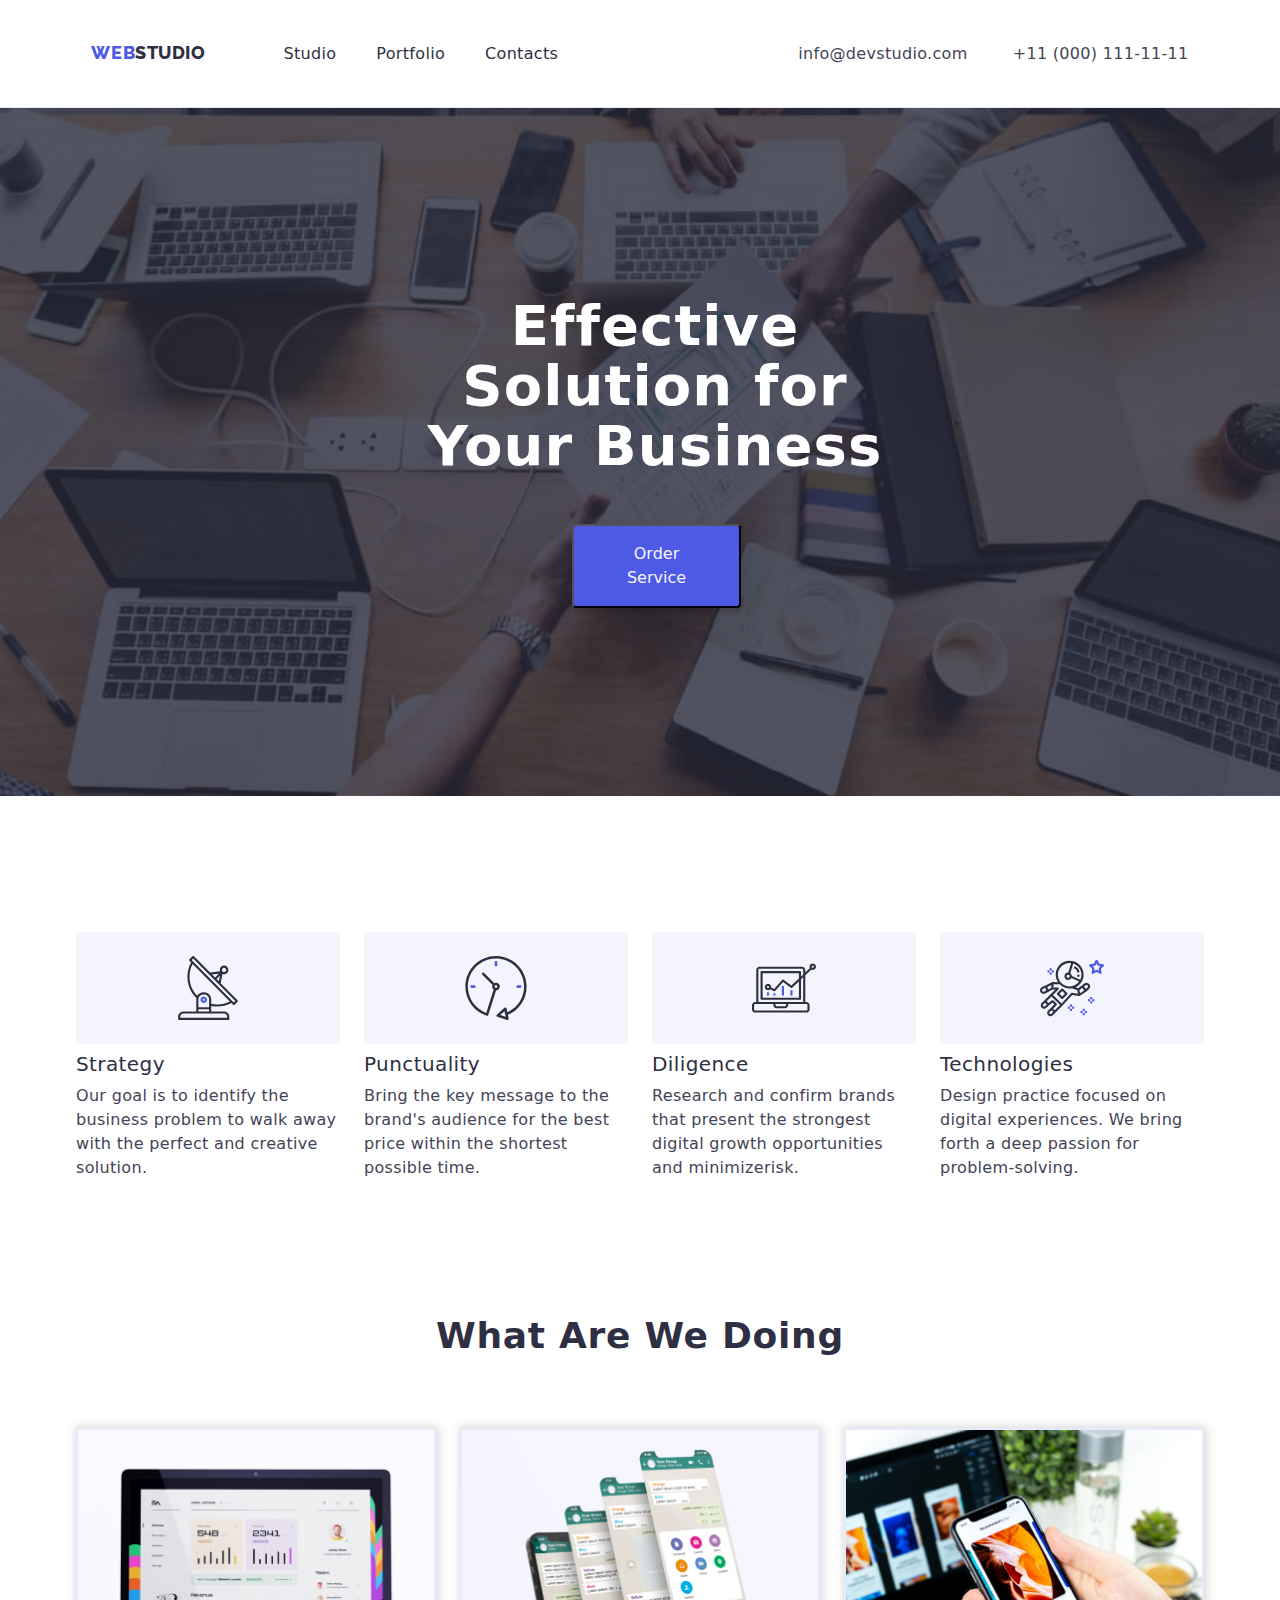
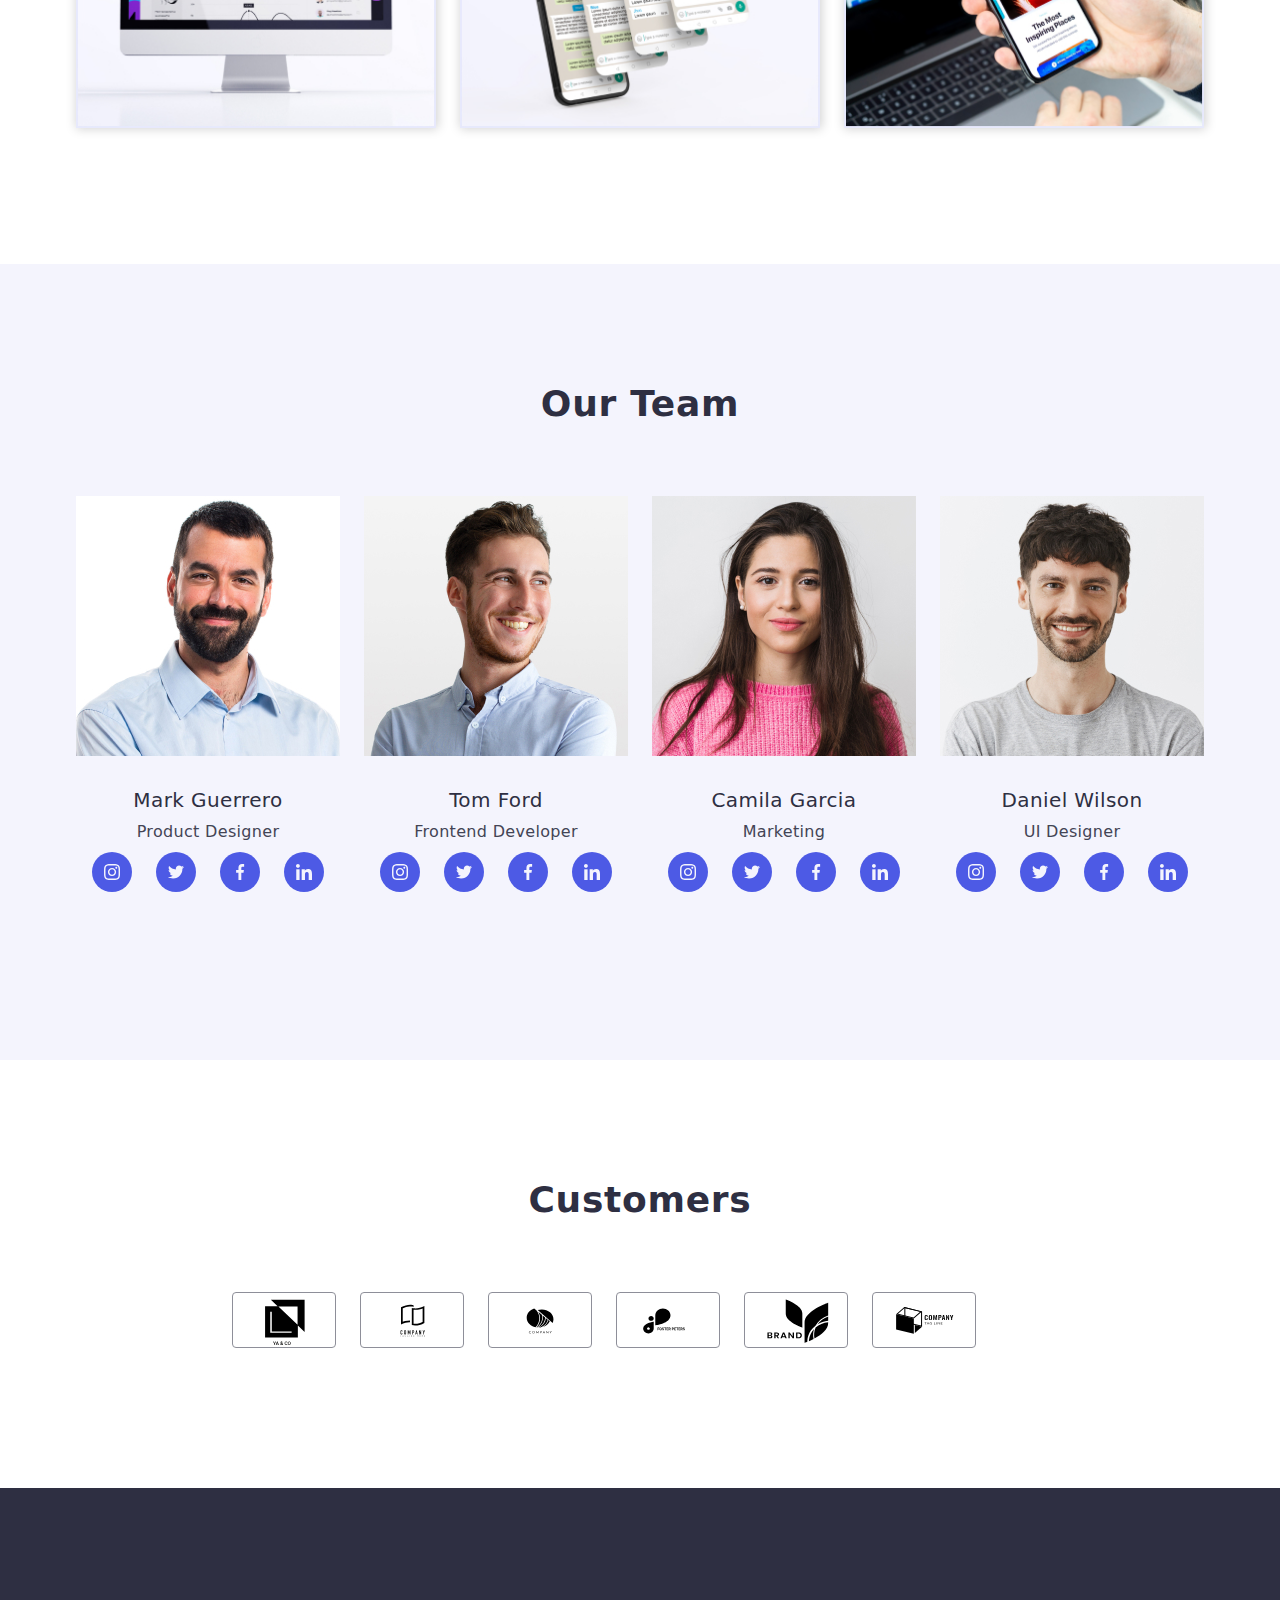
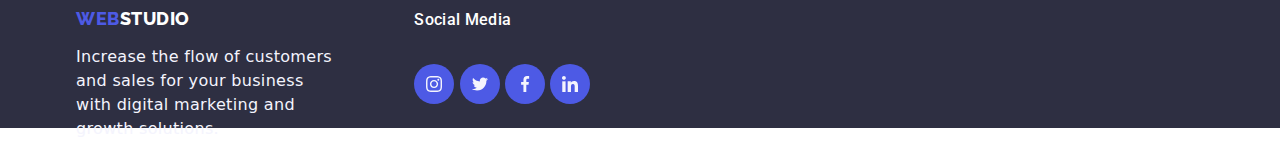
==== index.html @ 9f5e8527 "Initial commit" ====
<!DOCTYPE html>
<html lang="en">

<head>
    <meta charset="UTF-8">
    <meta name="viewport" content="width=device-width, initial-scale=1.0">
    <title>Web Studio</title>
    <link rel="stylesheet" href="./css/styles.css">
    <link rel="preconnect" href="https://fonts.googleapis.com">
    <link rel="preconnect" href="https://fonts.gstatic.com" crossorigin>
    <link
        href="https://fonts.googleapis.com/css2?family=Raleway:wght@800&family=Roboto:wght@400;500;700;900&display=swap"
        rel="stylesheet">
    <link href="https://cdnjs.cloudflare.com/ajax/libs/modern-normalize/1.0.0/modern-normalize.min.css"
        rel="stylesheet">

</head>

<body>
    <header class="studioheader">
        <div class="section-container">
            <nav class="navheader">
                <a href="index.html" class="navstudio"><span class="web">WEB</span>STUDIO</a>
                <ul class="navul">
                    <li class="list"><a href="index.html" class="aheader">Studio</a></li>
                    <li class="list"><a href="portfolio.html" class="aheader">Portfolio</a></li>
                    <li class="list"><a href="Contacts" class="aheader">Contacts</a></li>
                </ul>
                <address class="headeradd">
                    <a href="mailto:info@devstudio.com" class="addheader">info@devstudio.com</a>
                    <a href="tel:+110001111111" class="addheader">+11 (000) 111-11-11</a>
                </address>
            </nav>
        </div>
    </header>

    <main class="studiomain">
        <!-- 1st Section -->
        <section class="studiohero">
            <div class="section-container">
                <h1>Effective Solution for Your Business</h1>
                <button class="herobutton" type="button">Order Service</button>
            </div>
        </section>
        <!-- 2nd Section -->
        <section class="section">
            <div class="section-container">
                <!-- <h2>Feature</h2> -->
                <ul class="studiofeature-ul">
                    <li class="list">
                        <img src="images/icons/antenna 1.svg" alt="antenna" width="64" height="64">
                        <h3>Strategy</h3>
                        <p>Our goal is to identify the business problem to walk away with the perfect and creative
                            solution.</p>
                    </li>
                    <li class="list">
                        <img src="images/icons/clock 1.svg" alt="antenna" width="64" height="64">
                        <h3>Punctuality</h3>
                        <p>Bring the key message to the brand's audience for the best price within the shortest possible
                            time.</p>
                    </li>
                    <li class="list">
                        <img src="images/icons/diagram 1.svg" alt="antenna" width="64" height="64">
                        <h3>Diligence</h3>
                        <p>Research and confirm brands that present the strongest digital growth opportunities and
                            minimizerisk.</p>
                    </li>
                    <li class="list">
                        <img src="images/icons/astronaut 1.svg" alt="antenna" width="64" height="64">
                        <h3>Technologies</h3>
                        <p>Design practice focused on digital experiences. We bring forth a deep passion for
                            problem-solving.
                        </p>
                    </li>
                </ul>
            </div>
        </section>
        <!-- 3rd Section -->
        <div class="sectionstudio">
            <section class="section">
                <div class="section-container">
                    <h2>What are we Doing</h2>
                    <ul class="studioimage-ul">
                        <li class="list">
                            <img src="./images/Rectangle.jpg" alt="computer monitor" width="360" height="300">
                        </li>
                        <li class="list">
                            <img src="./images/Rectangle2.jpg" alt="cellphone image" width="360" height="300">
                        </li>
                        <li class="list">
                            <img src="./images/Rectangle3.jpg" alt="hand holding a cellphone" width="360" height="300">
                        </li>
                    </ul>
                </div>
            </section>
        </div>
        <!--4rth Section-->
        <div class="studioteam">
            <section class="section">
                <div class="section-container">
                    <h2>Our Team</h2>
                    <ul class="studioteam-ul">
                        <li class="list">
                            <img src="./images/img.jpg" alt="profile picture" width="264" height="260">
                            <div class="teamcontent">
                                <h3>Mark Guerrero</h3>
                                <p>Product Designer</p>
                                <ul class="teamlink">
                                    <li class="list-team"><a href="#" class="teamlinks"><img
                                                src="images/icons/instagram 2.svg" alt="instagram"></a></li>
                                    <li class="list-team"><a href="#" class="teamlinks"><img src="images/icons/twitter 1.svg"
                                                alt="twitter"></a></li>
                                    <li class="list-team"><a href="#" class="teamlinks"><img
                                                src="images/icons/facebook 1.svg" alt="facebook"></a></li>
                                    <li class="list-team"><a href="#" class="teamlinks"><img
                                                src="images/icons/linkedin 1.svg" alt="linkedin"></a></li>
                                </ul>
                            </div>
                        </li>
                        <li class="list">
                            <img src="./images/img2.jpg" alt="profile picture" width="264" height="260">
                            <div class="teamcontent">
                                <h3>Tom Ford</h3>
                                <p>Frontend Developer</p>
                                <ul class="teamlink">
                                    <li class="list-team"><a href="#" class="teamlinks"><img
                                                src="images/icons/instagram 2.svg" alt="instagram"></a></li>
                                    <li class="list-team"><a href="#" class="teamlinks"><img src="images/icons/twitter 1.svg"
                                                alt="twitter"></a></li>
                                    <li class="list-team"><a href="#" class="teamlinks"><img
                                                src="images/icons/facebook 1.svg" alt="facebook"></a></li>
                                    <li class="list-team"><a href="#" class="teamlinks"><img
                                                src="images/icons/linkedin 1.svg" alt="linkedin"></a></li>
                                </ul>
                            </div>
                        </li>
                        <li class="list">
                            <img src="./images/img3.jpg" alt="profile picture" width="264" height="260">
                            <div class="teamcontent">
                                <h3>Camila Garcia</h3>
                                <p>Marketing</p>
                                <ul class="teamlink">
                                    <li class="list-team"><a href="#" class="teamlinks"><img
                                                src="images/icons/instagram 2.svg" alt="instagram"></a></li>
                                    <li class="list-team"><a href="#" class="teamlinks"><img src="images/icons/twitter 1.svg"
                                                alt="twitter"></a></li>
                                    <li class="list-team"><a href="#" class="teamlinks"><img
                                                src="images/icons/facebook 1.svg" alt="facebook"></a></li>
                                    <li class="list-team"><a href="#" class="teamlinks"><img
                                                src="images/icons/linkedin 1.svg" alt="linkedin"></a></li>
                                </ul>
                            </div>
                        </li>
                        <li class="list">
                            <img src="./images/img4.jpg" alt="profile picture" width="264" height="260">
                            <div class="teamcontent">
                                <h3>Daniel Wilson</h3>
                                <p>UI Designer</p>
                                <ul class="teamlink">
                                    <li class="list-team"><a href="#" class="teamlinks"><img
                                                src="images/icons/instagram 2.svg" alt="instagram"></a></li>
                                    <li class="list-team"><a href="#" class="teamlinks"><img src="images/icons/twitter 1.svg"
                                                alt="twitter"></a></li>
                                    <li class="list-team"><a href="#" class="teamlinks"><img
                                                src="images/icons/facebook 1.svg" alt="facebook"></a></li>
                                    <li class="list-team"><a href="#" class="teamlinks"><img
                                                src="images/icons/linkedin 1.svg" alt="linkedin"></a></li>
                                </ul>
                            </div>
                        </li>
                    </ul>
                </div>
            </section>
        </div>
        <div class="clientsection">
            <section class="section">
                <div class="section-container">
                    <h2>Customers</h2>
                    <ul class="clientsection-ul">
                        <li class="list">
                    <svg>
                        <use class="clientlinks" href="images/icons/symbol-defs.svg#icon-yacomplogo"></use>
                    </svg>
                    </li>
                    <li class="list">
                        <svg>
                            <use class="clientlinks" href="images/icons/symbol-defs.svg#icon-taglinelogo"></use>
                        </svg>
                        </li>
                        <li class="list">
                            <svg>
                                <use class="clientlinks" href="images/icons/symbol-defs.svg#icon-camplogo"></use>
                            </svg>
                        </li>
                        <li class="list">
                            <svg>
                                <use class="clientlinks" href="images/icons/symbol-defs.svg#icon-foster"></use>
                            </svg>
                        </li>
                        <li class="list">
                        <svg>
                            <use class="clientlinks" href="images/icons/symbol-defs.svg#icon-brandcamplogo"></use>
                        </svg>
                        </li>
                        <li class="list">
                            <svg>
                                <use class="clientlinks" href="images/icons/symbol-defs.svg#icon-tagcompany"></use>
                            </svg>
                        </li>
                    </ul>
                </div>
            </section>
        </div>
    </main>
    <footer class="mainfoot">
        <div class="section-container">
            <div class="footer">
            <a href="index.html" class="footstudio"><span class="web">WEB</span>STUDIO</a>
            <p>Increase the flow of customers and sales for your business with digital marketing and growth solutions.</p>
            </div>
            <div class="footlink">
                <h3>Social Media</h3>
            <ul class="sociallink">
                <li class="list"><a href="#" class="teamlinks"><img src="images/icons/instagram 2.svg"
                            alt="instagram"></a></li>
                <li class="list"><a href="#" class="teamlinks"><img src="images/icons/twitter 1.svg" alt="twitter"></a>
                </li>
                <li class="list"><a href="#" class="teamlinks"><img src="images/icons/facebook 1.svg"
                            alt="facebook"></a></li>
                <li class="list"><a href="#" class="teamlinks"><img src="images/icons/linkedin 1.svg"
                            alt="linkedin"></a></li>
            </ul>
        </div>
        </div>
    </footer>


</body>

</html>
---- css/styles.css ----
:root{
    --cornflower: #E7E9FC;
    --slate: #434455;
    --cloud: #F4f4fd;
    --iris: #4D5AE5;
    --bgnavyblue: #2e2f42;
    --colorwhite: #fff;
    --lightslate: #8E8F99;
    --ocean: #404BBF;
    --green: #31D0AA;
}
/* styles for resetting the top padding of elements */
h1,
h2,
h3,
h4,
h5,
h6,
p {
    margin: 0px;
}

.list {
    list-style: none;
    padding-left: 0;
    margin: 0;
}

.navstudio,
.web,
.aheader,
.addheader,
.footstudio {
    text-decoration: none;
}

img {
    display: block;
    max-width: 100%;
    height: auto;
}

address {
    font-style: inherit;
}


body { 
    font-family: 'Roboto', sans-serif;
    font-size: 16px;
    font-weight: 400;
    background-color: var(--primarybg,#FFF);
    color:var(--maincolor, #2e2f42);
}
h3{
    color: var(--maincolor);
    font-size: 20px;
    font-weight: 500;
    line-height: 1.2em;
    letter-spacing: 0.4px;
}
p{
    color: var(--slate);
    font-size: inherit;
    font-weight: inherit;
    line-height: 1.5em;
    letter-spacing: 0.32px;
}

.navstudio{
    color: var(--maincolor);
    width: 44px;
    font-family: 'Raleway';
    font-size: 18px;
    font-weight: 800;
    line-height: 1.16em;
    letter-spacing: 0.54px;
    text-transform: uppercase;
    padding-right: 76px;
    
   
}
.navheader .web {
    color: var(--iris);
   
}

.navheader .aheader {
    color: var(--maincolor);
    font-size: inherit;
    line-height: 1.5em;
    letter-spacing: 0.32px;
    font-weight: 500;
    font-weight: 500;
}


.addheader{
    color: var(--slate);
    font-size: inherit;
    line-height: 1.5em;
    letter-spacing: 0.32px;
    font-weight: 500;
    margin-left: 40px;
}

.studioheader {
    border-bottom: 1px solid var(--cornflower);   
}

.navheader {
    display: flex;
    justify-content: center;
    align-items: center;
    flex-shrink: 0;
    padding: 25.5px 0px;
    
  
}
.navul{
    display: flex;
    margin-right: 200px;
    margin-left: 76px;
    padding: 0px;
   
  
}
.navul .list{
    font-weight: 500;
    padding-left: 40px;
      
}


.aheader:hover,
.aheader:focus {
    color: var(--iris);   
}

.addheader:hover,
.addheader:focus{
    color: var(--iris);   
}

.navstudio:hover,
.navstudio:focus{
    color: var(--iris) ;
}
.section-container{
    width: 1158px;
    padding: 0px 15px;
    /* background-color: pink; */
    margin-left: auto;
    margin-right: auto;
}
.section {
    padding-top: 120px;
    padding-bottom: 120px;
}

/* Main hero section */
.studiohero {

margin:0 auto;
background-color: var(--bgnavyblue);
background-image:linear-gradient(rgba(45, 47, 66, 0.7), rgba(46, 47, 66, 0.7)), url("../images/herosection1.jpg");
max-width: 1440px;
background-size: cover;
background-position: center;
justify-content: center;
background-repeat: no-repeat;
padding-top: 188px;
padding-bottom: 188px;



}
.studiohero h1 {
    margin: 0px;
    display: block;
     width: 496px;
    color: var(--colorwhite);
    text-align: center;
    font-size: 56px;
    line-height: 1.07em;
    font-weight: 700;
    gap: 10px;
    letter-spacing: 1.12px;
    margin: 0px 331px 48px 331px ;
  
}
   
.studiohero .herobutton{
    display: block;
    align-items: center;
    font-family: inherit;
    width: 169px;
    padding: 16px 32px;
    gap: 10px;
    border-radius: 4px;
    background: var(--iris);
    box-shadow: 0px 4px 4px 0px rgba(0, 0, 0, 0.15);
    margin: 0px 495px 0px 496px;
    /* button text */
    color: var(--cloud);
    font-size: 16px;
    line-height: 1.5em;
    font-weight: 500;
}
.studiohero .herobutton:active,
.studiohero .herobutton:hover{
    border-radius: 4px;
    background-color: var(--ocean);
    box-shadow: 0px 3px 1px rgba(0, 0, 0, 0.1), 0px 2px 1px rgba(0, 0, 0, 0.88), 0px 2px 2px rgba(0, 0, 0, 0.12);
    cursor: pointer;
    transition: 0.5s;
    color: var(--colorwhite);  
}
.studiohero .herobutton:focus {
    background-color:var(--ocean);
    color: var(--colorwhite);
}

/* section 2 */



.studiofeature-ul{
    display: flex;
    flex-wrap: wrap;
    gap: 24px;
    padding: 0;
}

.studiofeature-ul .list{
    flex-basis: calc((100%-72px)/3);
}  

.studiofeature-ul .list img{
    align-items: center;
    justify-content: center;
    width: 264px;
    height: 112px;
    background-color: var(--cloud);
    padding-top: 24px;
    padding-bottom: 24px;
    margin-bottom: 8px;
    

}

.studiofeature-ul h3{
    width: 264px;
    margin-bottom: 8px;
   
}

.studiofeature-ul p{
    width: 264px;
   
}
/* main 3rd section */


.sectionstudio .section {
    padding-top: 0px;
}
.sectionstudio h2{
    text-align: center;
    font-size: 36px;
    font-style: normal;
    font-weight: 700;
    line-height: 1.11em;
    letter-spacing: 0.72px;
    text-transform: capitalize;
    margin-bottom: 72px;
}

.studioimage-ul {
    display: flex;
    flex-wrap: wrap;
    gap: 24px;
    padding: 0;

}

.studioimage-ul .list img{
    border: 1px solid var(--cornflower);
    background: url(<path-to-image>), lightgray -72.845px -19px / 144.444% 112.667% no-repeat;
    flex-basis: calc((100%-48px)/2);
    box-shadow: 1px 0px 10px 1px lightgray;
}


.studioimage-ul .list:hover{
    box-shadow: 1px 1px 5px 3px var(--ocean);
    cursor: pointer;
    cursor: pointer;
    transition: 0.5s;
}


/* main 4rth section */

.studioteam {
   
    background: var(--cloud);
    padding-bottom: 0px;
   

}

.studioteam h2 {
    text-align: center;
    font-size: 36px;
    font-style: normal;
    font-weight: 700;
    line-height: 1.11em;
    letter-spacing: 0.72px;
    text-transform: capitalize;
    margin-bottom: 72px;
   
}

.studioteam-ul  {
    display: flex;
    flex-wrap:wrap;
    gap: 24px;
    padding: 0;

}

.studioteam- ul .list img{
    flex-basis: calc((100%-72px)/3);
    border-radius: 0px 0px 4px 4px;
    background: var(--colorwhite);
    box-shadow: 0px 2px 1px 0px rgba(46, 47, 66, 0.08), 0px 1px 1px 0px rgba(46, 47, 66, 0.16), 0px 1px 6px 0px rgba(46, 47, 66, 0.08);
}

.teamcontent{
    background-color: var(--primarybg);
    padding: 32px 16px;
    /* border-top: 0;
    border: 1px solid #eeee; */
    text-align: center;
}
.teamcontent h3{
    margin-bottom: 8px;
}




.studioteam-ul .list:hover{
    box-shadow: 1px 1px 5px 3px var(--ocean);
    cursor: pointer;
    transition: 0.5s;
}



/* links SVG */

.teamlink{
    list-style: none;
    display: flex;
    align-items: center;
    justify-content: center;
    column-gap: 24px;
    padding: 0;
}
.teamlinks{
    display: flex;
    align-items: center;
    justify-content: center;
    width: 40px;
    height: 40px;
    background-color:var(--iris) ;
    border-radius: 20px;
    margin-top: 8px;
}

.teamlinks:active,
.teamlinks:hover {

    background-color: var(--ocean);
    cursor: pointer;
    transition: 0.5s;
    
}

.teamlinks:focus {
    background-color: var(--ocean);

}

/* custumer Section */

.clientsection h2{
    color: var(--NAVY-BLUE, #2E2F42);
    text-align: center;
        /* Header 2 */
    font-family: inherit;
    font-size: 36px;
    font-style: normal;
    font-weight: 700;
    line-height: 40px;
        /* 111.111% */
    letter-spacing: 0.72px;
    text-transform: capitalize;
    margin-bottom: 72px;
}

.clientsection-ul {
    display: flex;
    flex-wrap: wrap;
    margin-left: 156px;
    gap: 24px;
    padding: 0;

}

.clientsection-ul .list svg {
    flex-basis: calc((100%-120px)/5);
    width: 104px;
    height: 56px;
    align-items: center ;
    justify-content: center;
    border-radius: 4px;
    border: 1px solid var(--LIGHT-SLATE, #8E8F99);
}

.clientsection-ul .list svg:hover{
    border-radius: 4px;
    border: 2px solid var(--ocean);
    cursor: pointer;
    transition: 0.5s;
}

.clientsection-ul .list:active,
.clientsection-ul .list:hover         
{
    fill: var(--ocean);   
}
.clientsection-ul .list:focus{
    fill: var(--ocean)
}

.mainfoot {
   
 
    background: var(--bgnavyblue);
    padding-top: 120px;
    padding-bottom: 120px;
   

}

.mainfoot .web {
    width: 44px;
    color: var(--iris);
    font-family: Raleway;
    font-size: 18px;
    font-weight: 800;
    line-height: 1.17em;
    letter-spacing: 0.54px;
    text-transform: uppercase;
    
}

.mainfoot .footstudio {
    color: var(--colorwhite);
    width: 71px;
    font-family: 'Raleway';
    font-size: 18px;
    font-weight: 800;
    line-height: 1.17em;
    letter-spacing: 0.54px;
    text-transform: uppercase;
    padding-right: 76px;
    display: flex;
    height: 21px;
  
}
.footer{
   width: 30%;
    float: left;
}
.footlink{
    width: 70%;
    float: right;

}
.mainfoot p {
    color: var(--cloud);
    width: 264px;
    margin-top: 16px;
}

.footlink h3{
    color: var(--WHITE, #FFF);
        /* Body Medium */
        font-family: 'Roboto';
        font-size: 16px;
        font-style: normal;
        font-weight: 500;
        line-height: 24px;
        /* 150% */
        letter-spacing: 0.32px;      
}

.sociallink{
    padding: 0;
  
}
.sociallink .list{
    display: inline-flex;
    align-items: flex-start;
    gap: 16px;
}

.sociallink .list .teamlinks{
    margin-top: 16px;
}

.footstudio:focus,
.footstudio:hover{
    color: var(--iris);
}
.sociallink .teamlinks:active,
.sociallink .teamlinks:hover{

    background-color: var(--green);
    cursor: pointer;
    transition: 0.5s;
}

.sociallink .teamlinks:focus{
    background-color: var(--green);
}
  

.footlink h3:hover{
    color: var(--iris);
}




/* PORTFILIO CSS */

/* button section portfolio */

.section-button{
    margin-bottom: 48px;
}
.section-button ul {
    display: flex;
    align-items: flex-start;
    gap: 24px;
    margin-left: 286px;
    list-style-type: none;
    padding: 0px;
   

}

.port-button {
    color: var(--iris);
    text-align: center;
    display: flex;
    font-family: inherit;
    padding: 12px 24px;
    border-radius: 4px;
    border: 1px solid var(--cornflower);
    background: var(--cloud);
    font-size: inherit;
    font-weight: inherit;

    /* Button Text */
    font-size: 16px;
    font-style: normal;
    font-weight: 500;
    line-height: 1.5em;
    letter-spacing: 0.64px;
   
}


.port-button:hover,
.port-button:focus {
    background-color: var(--iris);
    cursor: pointer;
    color: var(--colorwhite);
    box-shadow: 0px 3px 1px  rgba(0, 0, 0, 0.1), 0px 2px 1px rgba(0, 0, 0, 0.88), 0px 2px 2px rgba(0, 0, 0, 0.12);
}



/*  main section Portfolio */

.portsection-ul{
    display: flex;
    flex-wrap: wrap;
    gap: 24px;
    padding: 0;

}
.portsection-ul .list img {
    flex-basis: calc((100%-192px)/8);
    border: 1px solid var(--cornflower);
    background: var(--colorwhite);
    
}


.portcontent{
    background-color: var(--primarybg);
    padding: 32px 16px;
    border-top: 0;
    border: 1px solid #eeee;
}

.portsection-ul .list:hover {

    cursor: pointer;
    transition: 0.5s;
    box-shadow: 2px 3px 1px 2px rgba(0, 0, 0, 0.1), 2px 2px 1px 2px rgba(0, 0, 0, 0.88), 2px 2px 2px 2px rgba(0, 0, 0, 0.12);
}
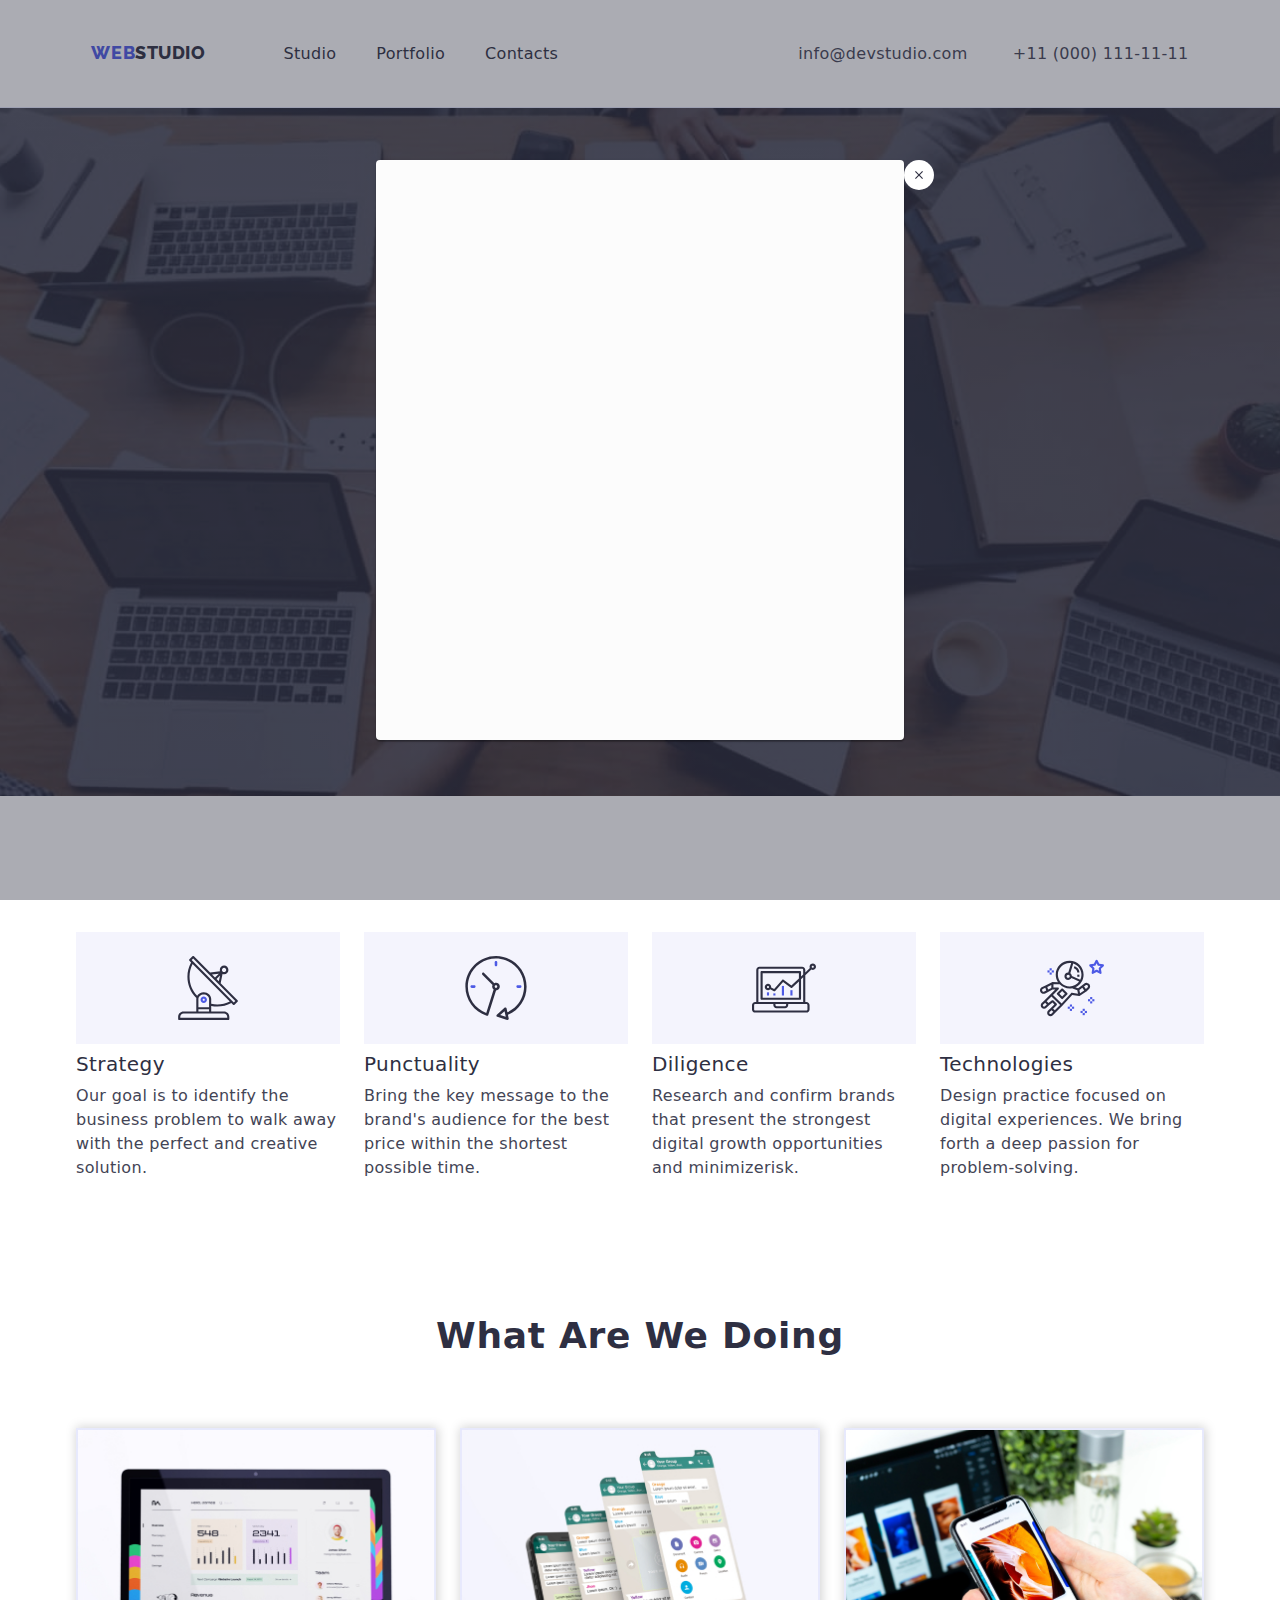
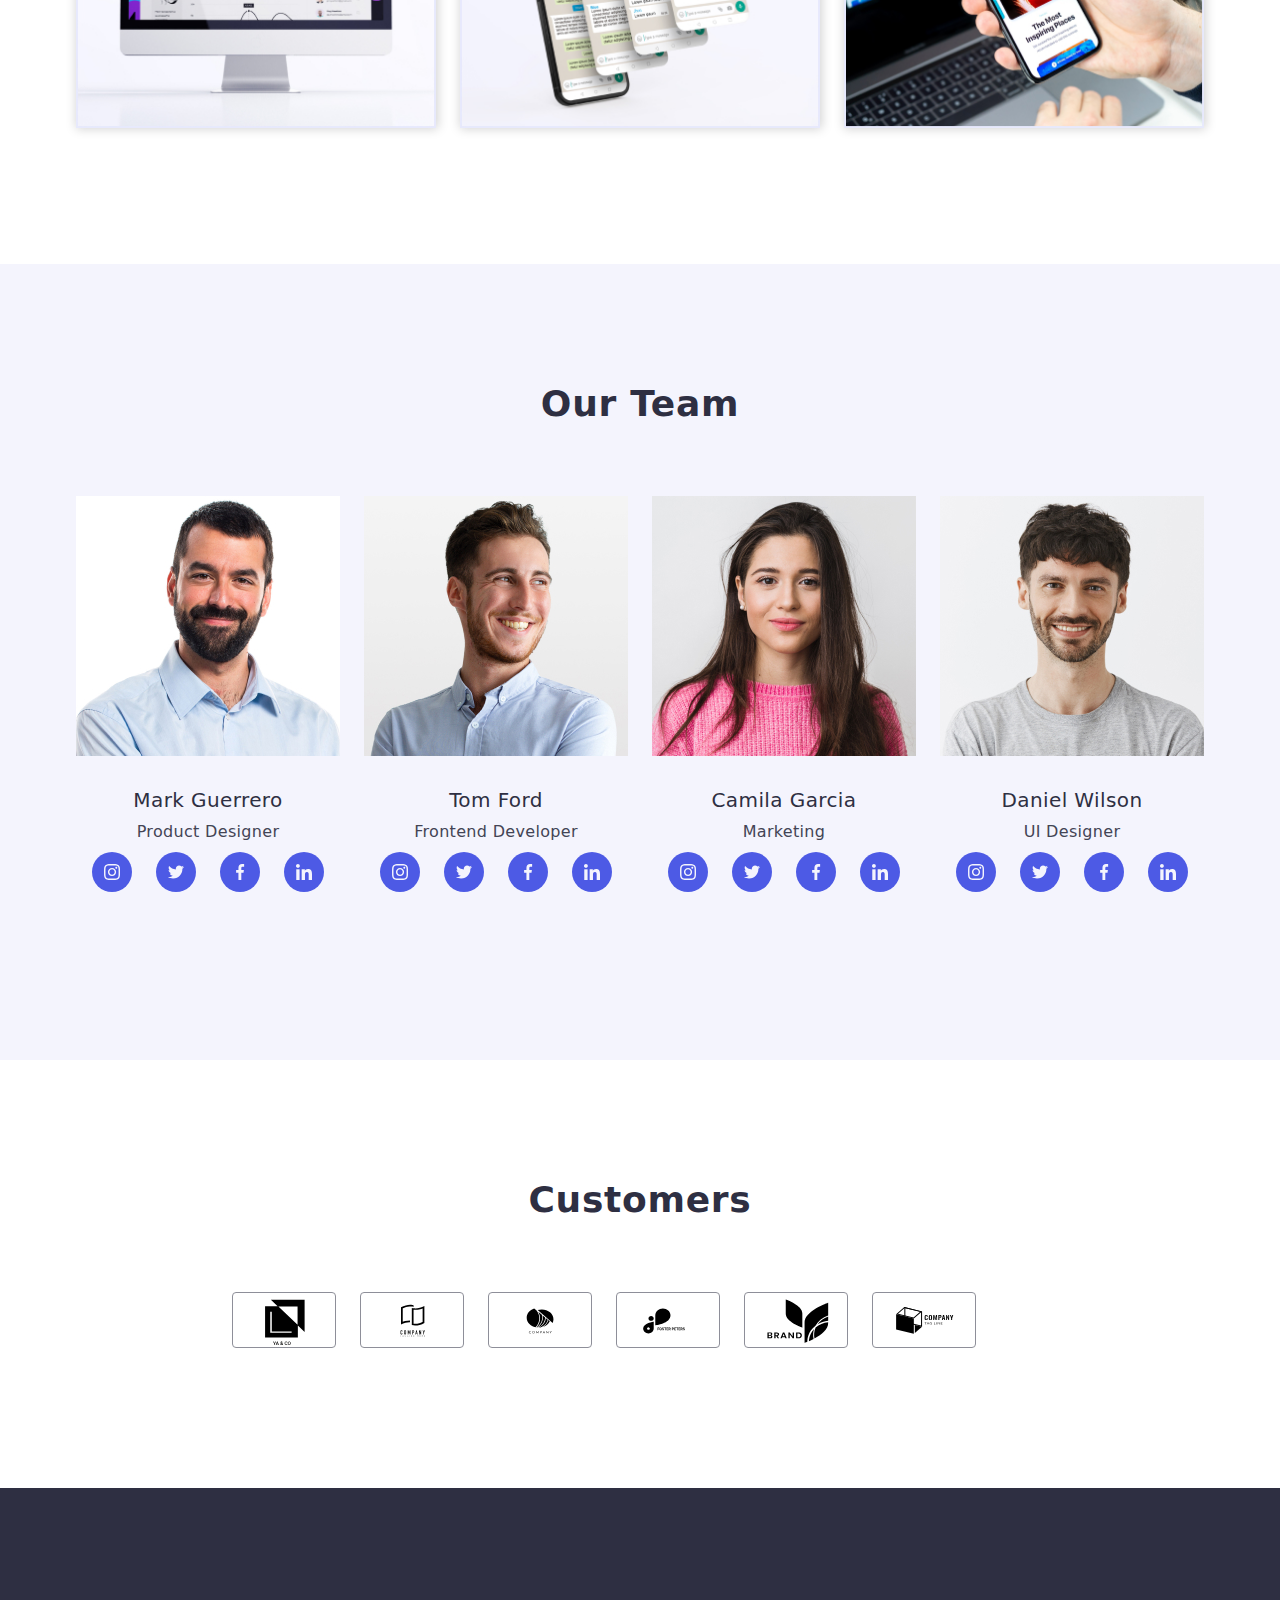
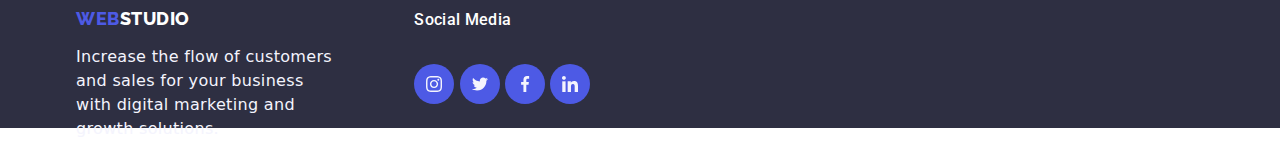
==== commit 6d3b0c6b: "modal and portfolio styling" ====
--- a/index.html
+++ b/index.html
@@ -8,12 +8,10 @@
     <link rel="stylesheet" href="./css/styles.css">
     <link rel="preconnect" href="https://fonts.googleapis.com">
     <link rel="preconnect" href="https://fonts.gstatic.com" crossorigin>
-    <link
-        href="https://fonts.googleapis.com/css2?family=Raleway:wght@800&family=Roboto:wght@400;500;700;900&display=swap"
+    <link href="https://fonts.googleapis.com/css2?family=Raleway:wght@800&family=Roboto:wght@400;500;700;900&display=swap"
         rel="stylesheet">
     <link href="https://cdnjs.cloudflare.com/ajax/libs/modern-normalize/1.0.0/modern-normalize.min.css"
         rel="stylesheet">
-
 </head>
 
 <body>
@@ -39,7 +37,7 @@
         <section class="studiohero">
             <div class="section-container">
                 <h1>Effective Solution for Your Business</h1>
-                <button class="herobutton" type="button">Order Service</button>
+                <button class="herobutton" type="button"data-modal-open>Order Service</button>
             </div>
         </section>
         <!-- 2nd Section -->
@@ -233,8 +231,16 @@
         </div>
         </div>
     </footer>
-
-
+    <div class="modal" data-modal>
+        <div class="modal-content">
+            <button type="button" class="modal-close" data-modal-close>
+                <img src="images/icons/close-black.svg" alt="close button">
+            </button>
+
+        </div>
+
+    </div>
+    <script src="js/modal.js"></script>
 </body>
 
 </html>--- a/css/styles.css
+++ b/css/styles.css
@@ -8,6 +8,9 @@
     --lightslate: #8E8F99;
     --ocean: #404BBF;
     --green: #31D0AA;
+    --diary: rgba(252, 252, 252, 1);
+
+    --transition-duration: 0.25s;
 }
 /* styles for resetting the top padding of elements */
 h1,
@@ -20,7 +23,11 @@
     margin: 0px;
 }
 
-.list {
+figure{
+    margin: 0;
+}
+.list,
+.portlist {
     list-style: none;
     padding-left: 0;
     margin: 0;
@@ -213,7 +220,7 @@
     background-color: var(--ocean);
     box-shadow: 0px 3px 1px rgba(0, 0, 0, 0.1), 0px 2px 1px rgba(0, 0, 0, 0.88), 0px 2px 2px rgba(0, 0, 0, 0.12);
     cursor: pointer;
-    transition: 0.5s;
+    transition: var(--transition-duration);
     color: var(--colorwhite);  
 }
 .studiohero .herobutton:focus {
@@ -296,7 +303,7 @@
     box-shadow: 1px 1px 5px 3px var(--ocean);
     cursor: pointer;
     cursor: pointer;
-    transition: 0.5s;
+    transition: var(--transition-duration);
 }
 
 
@@ -354,7 +361,7 @@
 .studioteam-ul .list:hover{
     box-shadow: 1px 1px 5px 3px var(--ocean);
     cursor: pointer;
-    transition: 0.5s;
+    transition: var(--transition-duration);
 }
 
 
@@ -385,7 +392,7 @@
 
     background-color: var(--ocean);
     cursor: pointer;
-    transition: 0.5s;
+    transition: var(--transition-duration);
     
 }
 
@@ -434,7 +441,7 @@
     border-radius: 4px;
     border: 2px solid var(--ocean);
     cursor: pointer;
-    transition: 0.5s;
+    transition: var(--transition-duration);
 }
 
 .clientsection-ul .list:active,
@@ -532,7 +539,7 @@
 
     background-color: var(--green);
     cursor: pointer;
-    transition: 0.5s;
+    transition: var(--transition-duration);
 }
 
 .sociallink .teamlinks:focus{
@@ -606,12 +613,56 @@
     padding: 0;
 
 }
-.portsection-ul .list img {
+.portsection-ul .portfoliolist img {
     flex-basis: calc((100%-192px)/8);
     border: 1px solid var(--cornflower);
     background: var(--colorwhite);
     
 }
+.portfoliolist {
+    width: 360px;
+    height: 300px;
+    position: relative;
+    overflow: hidden;
+    box-shadow: 0px 2px 1px 0px rgba(46, 47, 66, 0.08), 0px 1px 1px 0px rgba(46, 47, 66, 0.16), 0px 1px 6px 0px rgba(46, 47, 66, 0.08);
+    transition: box-shadow var(--transition-duration);
+}
+
+.portfoliolist img{
+    display: block;
+    width: 360px;
+    height: 300px;
+    object-fit: cover;
+    object-position: center;
+
+}
+
+.portfoliolist figcaption{
+    position: absolute;
+    width: 100%;
+    height: 100%;
+    top: 0px;
+    left: 0px;
+    background-color: rgba(77, 90, 229, 1);
+    padding: 0px 24px;
+    color: var(--cloud);
+    text-align: left;
+    align-items: center;
+    display: flex;
+    font-family: Roboto;
+    font-size: 16px;
+    font-weight: 400;
+    line-height: 1.5em; 
+    letter-spacing: 0.32px;
+    transition: var(--transition-duration) cubic-bezier(0.4,0,0.2, 1);
+    transform: translateY(100%);
+    will-change: transform;
+}
+.portsection-ul .portlist:hover figcaption{
+    transform: translateY(0);
+}
+
+
 
 
 .portcontent{
@@ -621,13 +672,72 @@
     border: 1px solid #eeee;
 }
 
-.portsection-ul .list:hover {
-
-    cursor: pointer;
-    transition: 0.5s;
-    box-shadow: 2px 3px 1px 2px rgba(0, 0, 0, 0.1), 2px 2px 1px 2px rgba(0, 0, 0, 0.88), 2px 2px 2px 2px rgba(0, 0, 0, 0.12);
+.portsection-ul .portlist:hover {
+
+    cursor: pointer;
+    transition: var(--transition-duration);
+    box-shadow: 1px 2px 1px 1px rgba(0, 0, 0, 0.1), 1px 1px 1px 1px rgba(0, 0, 0, 0.88), 1px 1px 1px 1px rgba(0, 0, 0, 0.12);
 } 
 
-
-
-
+.modal {
+    background-color:rgba(46, 47, 66, 0.4);
+    width: 100%;
+    height: 100%;
+    position: fixed;
+    display: flex;
+    align-items: center;
+    justify-content: center;
+    top: 0px;
+    left: 0px;
+    pointer-events: auto;
+    opacity: 2;
+    transition-property: visibility, opacity,;
+    transition-duration: var(--transition-duration);
+    
+}
+
+.modal.is-hidden {
+    visibility: hidden;
+    opacity: 0;
+    pointer-events: none;
+    
+
+}
+
+.modal.is-hidden .modal-content{
+    transform: translateY(-20px);
+    /* transform: scale(0.5); */
+}
+
+.modal-content{
+    position: relative;
+    width: 528px;
+    height: 580px;
+    border-radius: 4px;
+    background-color: var(--diary);
+    box-shadow: 0px 2px 1px 0px rgba(0, 0, 0, 0.20), 
+                0px 1px 3px 0px rgba(0, 0, 0, 0.12), 
+                0px 1px 1px 0px rgba(0, 0, 0, 0.14);
+    transform: none;
+    transition: transform var(--transition-duration);
+    
+}
+.modal-close {
+    display: flex;
+    align-items: center;
+    justify-content: center;
+    background-color: var(--colorwhite);
+    border: 0px;
+    border-radius: 50px;
+    width: 30px;
+    height: 30px;
+    position: absolute;
+    left: 100%;
+    top:0px;
+    cursor:pointer;
+}
+
+
+
+
+
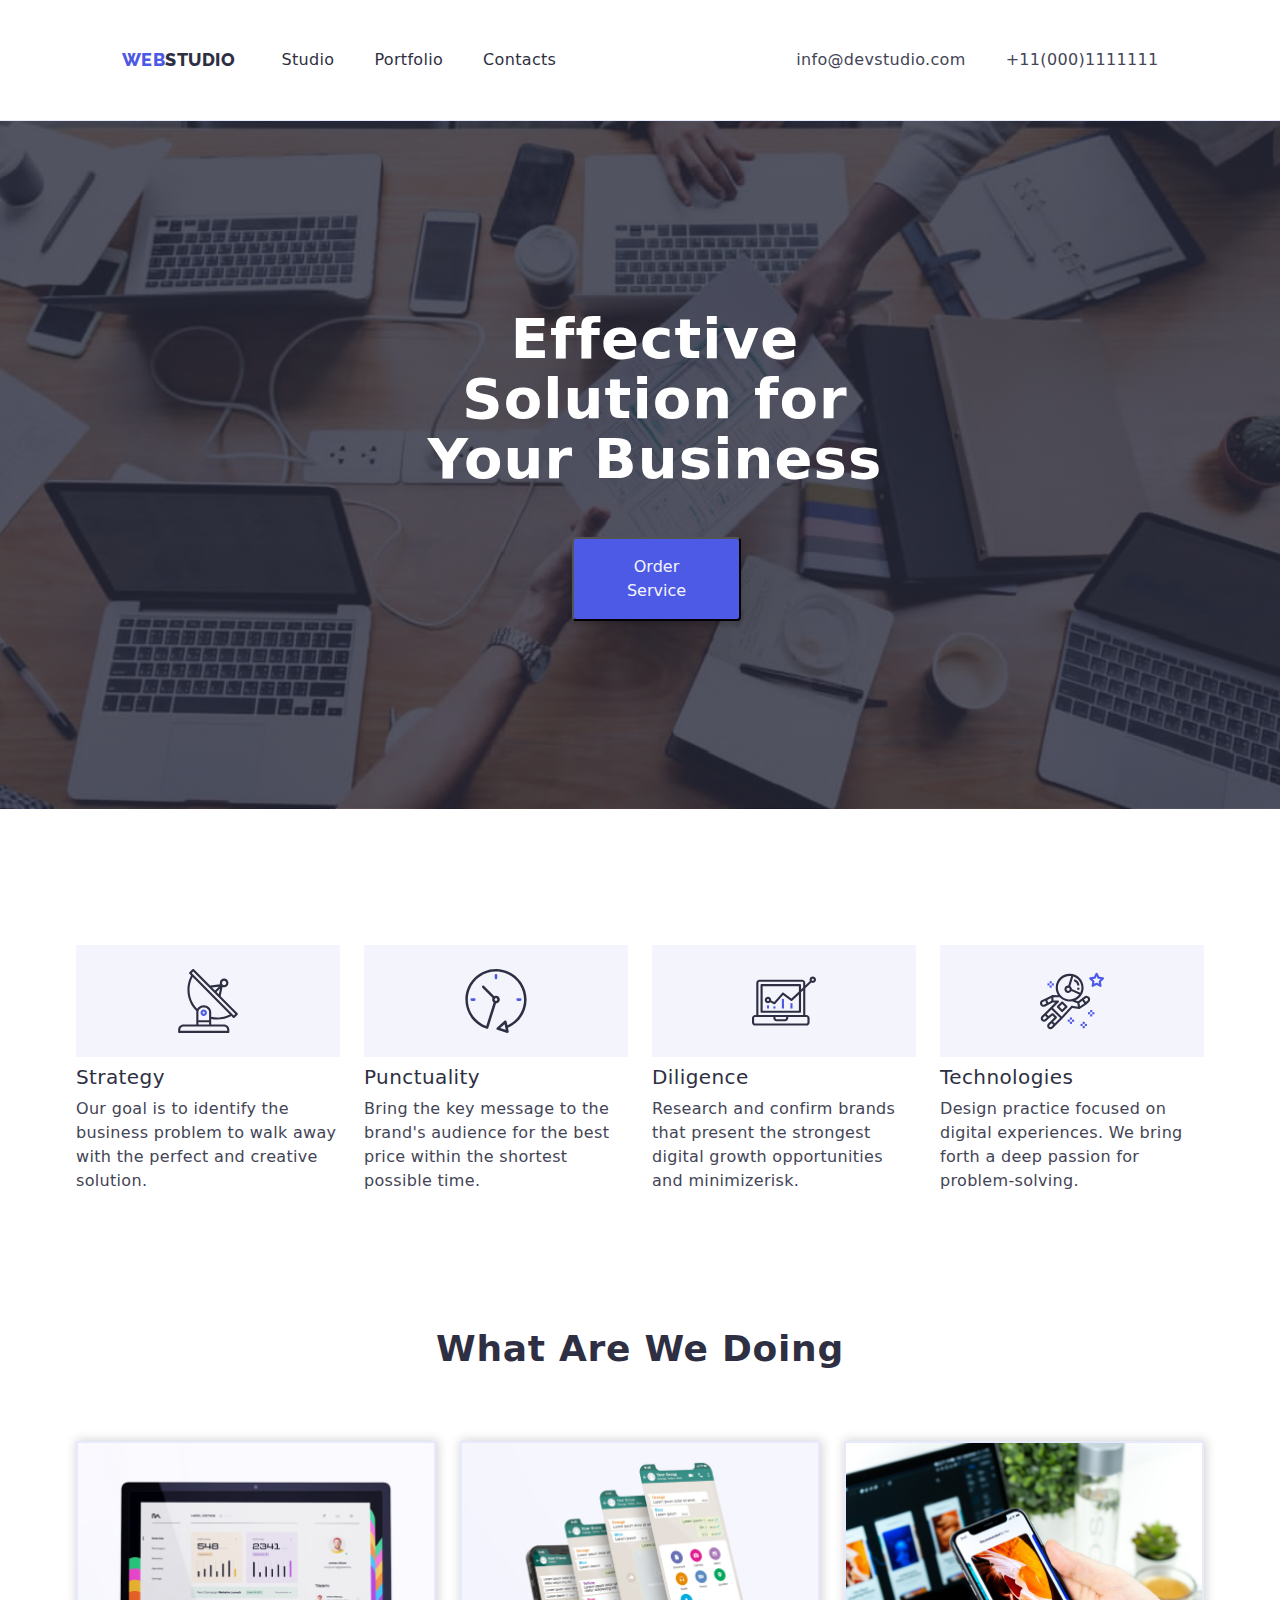
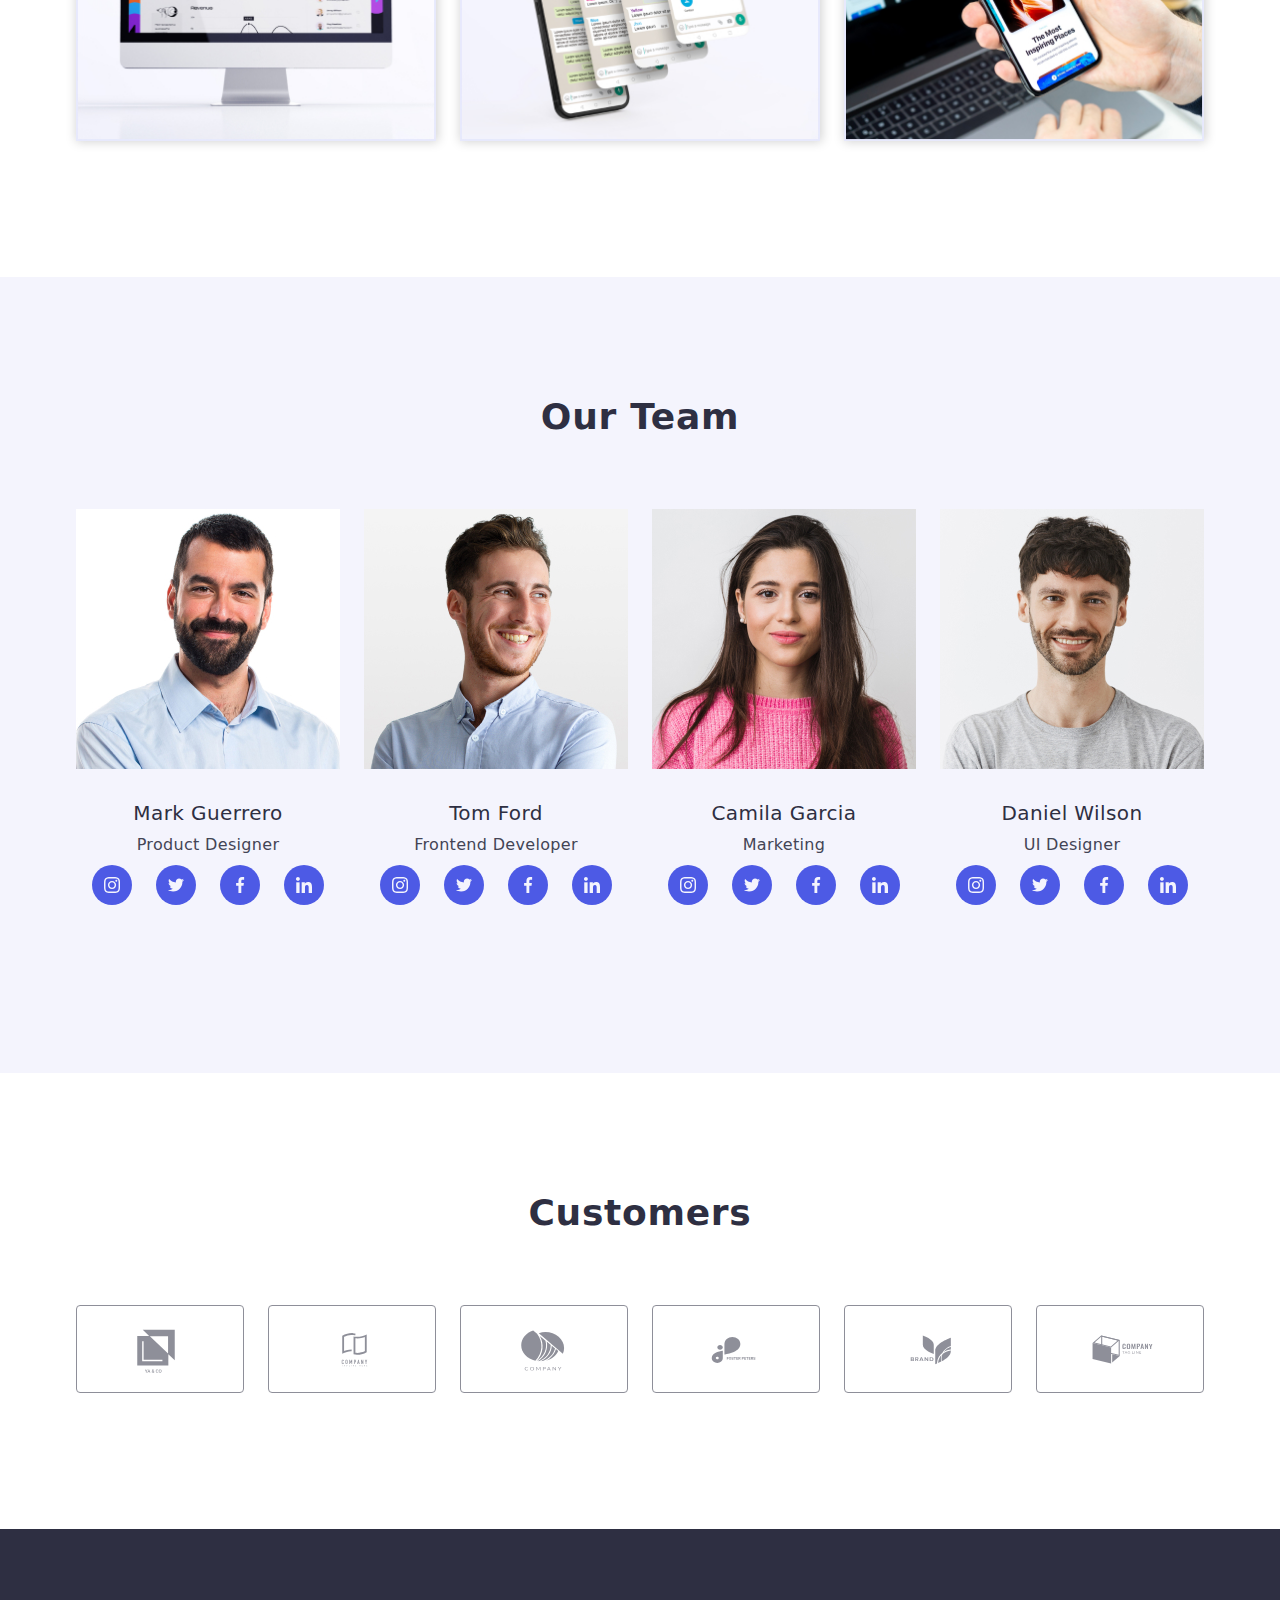
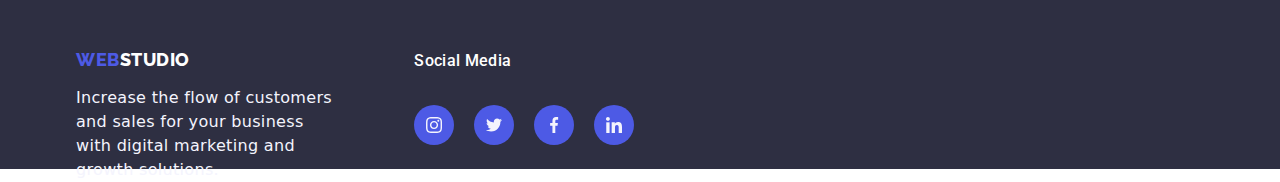
==== commit 268e1a59: "update code and designs" ====
--- a/index.html
+++ b/index.html
@@ -24,9 +24,15 @@
                     <li class="list"><a href="portfolio.html" class="aheader">Portfolio</a></li>
                     <li class="list"><a href="Contacts" class="aheader">Contacts</a></li>
                 </ul>
-                <address class="headeradd">
-                    <a href="mailto:info@devstudio.com" class="addheader">info@devstudio.com</a>
-                    <a href="tel:+110001111111" class="addheader">+11 (000) 111-11-11</a>
+                <address class="headeradd address">
+                    <ul class="address-item">
+                        <li class="addresslist">
+                            <a href="mailto:info@devstudio.com" class="addheader">info@devstudio.com</a>
+                        </li>
+                        <li class="addresslist">
+                            <a href="tel:+110001111111" class="addheader">+11(000)1111111</a>
+                        </li>
+                    </ul>
                 </address>
             </nav>
         </div>
@@ -175,34 +181,34 @@
                 <div class="section-container">
                     <h2>Customers</h2>
                     <ul class="clientsection-ul">
-                        <li class="list">
-                    <svg>
-                        <use class="clientlinks" href="images/icons/symbol-defs.svg#icon-yacomplogo"></use>
-                    </svg>
-                    </li>
-                    <li class="list">
-                        <svg>
-                            <use class="clientlinks" href="images/icons/symbol-defs.svg#icon-taglinelogo"></use>
+                        <li class="clientlist">
+                                <svg class="clientimg" width="104" height="56">
+                                    <use href="images/icons/iconsclient.svg#icon-Logoclient1" class="clientlink"></use>
+                                </svg>
+                        </li>
+                        <li class="clientlist">
+                            <svg class="clientimg" width="104" height="56">
+                            <use href="images/icons/iconsclient.svg#icon-logoclient2"></use>
                         </svg>
                         </li>
-                        <li class="list">
-                            <svg>
-                                <use class="clientlinks" href="images/icons/symbol-defs.svg#icon-camplogo"></use>
+                        <li class="clientlist">
+                            <svg class="clientimg" width="104" height="56">
+                                <use href="images/icons/iconsclient.svg#icon-Logoclient3"></use>
                             </svg>
                         </li>
-                        <li class="list">
-                            <svg>
-                                <use class="clientlinks" href="images/icons/symbol-defs.svg#icon-foster"></use>
+                        <li class="clientlist">
+                            <svg class="clientimg" width="104" height="56">
+                                <use href="images/icons/iconsclient.svg#icon-logoclient4"></use>
                             </svg>
                         </li>
-                        <li class="list">
-                        <svg>
-                            <use class="clientlinks" href="images/icons/symbol-defs.svg#icon-brandcamplogo"></use>
+                        <li class="clientlist">
+                            <svg class="clientimg" width="104" height="56">
+                            <use href="images/icons/iconsclient.svg#icon-logoclient5"></use>
                         </svg>
                         </li>
-                        <li class="list">
-                            <svg>
-                                <use class="clientlinks" href="images/icons/symbol-defs.svg#icon-tagcompany"></use>
+                        <li class="clientlist">
+                            <svg class="clientimg" width="104" height="56">
+                                <use href="images/icons/iconsclient.svg#icon-logoclient6"></use>
                             </svg>
                         </li>
                     </ul>
@@ -219,19 +225,20 @@
             <div class="footlink">
                 <h3>Social Media</h3>
             <ul class="sociallink">
-                <li class="list"><a href="#" class="teamlinks"><img src="images/icons/instagram 2.svg"
+                <li class="sociallist list"><a href="#" class="teamlinks"><img src="images/icons/instagram 2.svg"
                             alt="instagram"></a></li>
-                <li class="list"><a href="#" class="teamlinks"><img src="images/icons/twitter 1.svg" alt="twitter"></a>
+                <li class="sociallist list"><a href="#" class="teamlinks"><img src="images/icons/twitter 1.svg" 
+                            alt="twitter"></a>
                 </li>
-                <li class="list"><a href="#" class="teamlinks"><img src="images/icons/facebook 1.svg"
+                <li class="sociallist list"><a href="#" class="teamlinks"><img src="images/icons/facebook 1.svg"
                             alt="facebook"></a></li>
-                <li class="list"><a href="#" class="teamlinks"><img src="images/icons/linkedin 1.svg"
+                <li class="sociallist list"><a href="#" class="teamlinks"><img src="images/icons/linkedin 1.svg"
                             alt="linkedin"></a></li>
             </ul>
         </div>
         </div>
     </footer>
-    <div class="modal" data-modal>
+    <div class="modal is-hidden" data-modal>
         <div class="modal-content">
             <button type="button" class="modal-close" data-modal-close>
                 <img src="images/icons/close-black.svg" alt="close button">
--- a/css/styles.css
+++ b/css/styles.css
@@ -10,6 +10,8 @@
     --green: #31D0AA;
     --diary: rgba(252, 252, 252, 1);
 
+
+
     --transition-duration: 0.25s;
 }
 /* styles for resetting the top padding of elements */
@@ -27,7 +29,9 @@
     margin: 0;
 }
 .list,
-.portlist {
+.portlist,
+.clientlist,
+.addresslist{
     list-style: none;
     padding-left: 0;
     margin: 0;
@@ -83,8 +87,8 @@
     line-height: 1.16em;
     letter-spacing: 0.54px;
     text-transform: uppercase;
-    padding-right: 76px;
-    
+    padding: 24px 0;
+    transition: color 250ms cubic-bezier(0.4, 0, 0.2, 1);
    
 }
 .navheader .web {
@@ -99,20 +103,12 @@
     letter-spacing: 0.32px;
     font-weight: 500;
     font-weight: 500;
-}
-
-
-.addheader{
-    color: var(--slate);
-    font-size: inherit;
-    line-height: 1.5em;
-    letter-spacing: 0.32px;
-    font-weight: 500;
-    margin-left: 40px;
+   
 }
 
 .studioheader {
-    border-bottom: 1px solid var(--cornflower);   
+    border-bottom: 1px solid var(--cornflower); 
+     
 }
 
 .navheader {
@@ -120,8 +116,7 @@
     justify-content: center;
     align-items: center;
     flex-shrink: 0;
-    padding: 25.5px 0px;
-    
+    padding: 25.5px 0px;   
   
 }
 .navul{
@@ -129,36 +124,70 @@
     margin-right: 200px;
     margin-left: 76px;
     padding: 0px;
-   
+    transition: color 250ms cubic-bezier(0.4, 0, 0.2, 1);
+  
   
 }
 .navul .list{
     font-weight: 500;
     padding-left: 40px;
-      
-}
+}
+
+.address-item{
+    display: flex;
+    gap: 40px;
+}
+
+.addheader{
+    color: var(--slate);
+    font-size: 16px;
+    line-height: 1.5em;
+    letter-spacing: 0.02em;
+    font-weight: 500;
+    position: relative;
+    transition: color 250ms cubic-bezier(0.4, 0, 0.2, 1),
+}
+
 
 
 .aheader:hover,
 .aheader:focus {
-    color: var(--iris);   
+    color: var(--ocean);   
 }
 
 .addheader:hover,
 .addheader:focus{
-    color: var(--iris);   
-}
-
-.navstudio:hover,
-.navstudio:focus{
-    color: var(--iris) ;
-}
+    color: var(--ocean);
+    transition: width 250ms cubic-bezier(0.4, 0, 0.2, 1)
+}
+
+
+.aheader:hover::after {
+    content: '';
+    display: block;
+    height: 4px;
+    background-color: var(--ocean);
+    position: absolute;
+    left: 0;
+    width: 100%;
+    margin-top: 20px;
+    border: 2px solid var(--ocean);
+    border-radius: 4px;
+    transition: width 250ms cubic-bezier(0.4, 0, 0.2, 1)
+}
+.aheader{
+    position: relative;
+    transition: color 250ms cubic-bezier(0.4, 0, 0.2, 1),
+}
+
+
 .section-container{
     width: 1158px;
     padding: 0px 15px;
     /* background-color: pink; */
     margin-left: auto;
     margin-right: auto;
+    
 }
 .section {
     padding-top: 120px;
@@ -213,6 +242,7 @@
     font-size: 16px;
     line-height: 1.5em;
     font-weight: 500;
+    transition: background-color 250ms cubic-bezier(0.4, 0, 0.2, 1);
 }
 .studiohero .herobutton:active,
 .studiohero .herobutton:hover{
@@ -299,13 +329,6 @@
 }
 
 
-.studioimage-ul .list:hover{
-    box-shadow: 1px 1px 5px 3px var(--ocean);
-    cursor: pointer;
-    cursor: pointer;
-    transition: var(--transition-duration);
-}
-
 
 /* main 4rth section */
 
@@ -356,16 +379,6 @@
 }
 
 
-
-
-.studioteam-ul .list:hover{
-    box-shadow: 1px 1px 5px 3px var(--ocean);
-    cursor: pointer;
-    transition: var(--transition-duration);
-}
-
-
-
 /* links SVG */
 
 .teamlink{
@@ -375,6 +388,7 @@
     justify-content: center;
     column-gap: 24px;
     padding: 0;
+
 }
 .teamlinks{
     display: flex;
@@ -385,6 +399,9 @@
     background-color:var(--iris) ;
     border-radius: 20px;
     margin-top: 8px;
+    transition: background-color 250ms cubic-bezier(0.4, 0, 0.2, 1)
+   
+    
 }
 
 .teamlinks:active,
@@ -420,38 +437,45 @@
 
 .clientsection-ul {
     display: flex;
+    justify-content: center;
     flex-wrap: wrap;
-    margin-left: 156px;
     gap: 24px;
     padding: 0;
 
 }
 
-.clientsection-ul .list svg {
-    flex-basis: calc((100%-120px)/5);
-    width: 104px;
-    height: 56px;
-    align-items: center ;
+.clientlist{
+    width: 168px;
+    height: 88px;
+    display: flex;
     justify-content: center;
+    align-items: center;
+    border: 1px solid var(--lightslate, #8e8f99);
     border-radius: 4px;
-    border: 1px solid var(--LIGHT-SLATE, #8E8F99);
-}
-
-.clientsection-ul .list svg:hover{
-    border-radius: 4px;
-    border: 2px solid var(--ocean);
+    /* padding: 16px 32px; */
+    transition: border 250ms cubic-bezier(0.4, 0, 0.2, 1);
+    }
+    
+
+.clientimg{
+    fill: var(--lightslate);
+    
+}
+
+.clientlist .clientimg:focus,
+.clientlist .clientimg:hover{
+    fill: var(--ocean);
     cursor: pointer;
-    transition: var(--transition-duration);
-}
-
-.clientsection-ul .list:active,
-.clientsection-ul .list:hover         
-{
-    fill: var(--ocean);   
-}
-.clientsection-ul .list:focus{
-    fill: var(--ocean)
-}
+}
+
+.clientlist:focus,
+.clientlist:hover{
+    border: 1px solid var(--ocean);
+    fill: var(--ocean);
+    cursor: pointer;
+    
+}
+
 
 .mainfoot {
    
@@ -487,6 +511,7 @@
     padding-right: 76px;
     display: flex;
     height: 21px;
+    transition: color 250ms cubic-bezier(0.4, 0, 0.2, 1),
   
 }
 .footer{
@@ -496,6 +521,7 @@
 .footlink{
     width: 70%;
     float: right;
+    transition: color 250ms cubic-bezier(0.4, 0, 0.2, 1),
 
 }
 .mainfoot p {
@@ -517,29 +543,34 @@
 }
 
 .sociallink{
+    display: flex;
+    gap: 20px;
     padding: 0;
   
 }
-.sociallink .list{
+
+
+.sociallist {
     display: inline-flex;
-    align-items: flex-start;
     gap: 16px;
+    
+}
+
+.sociallist .teamlinks{
+    transition: background-color 250ms cubic-bezier(0.4, 0, 0.2, 1);
 }
 
 .sociallink .list .teamlinks{
     margin-top: 16px;
 }
 
-.footstudio:focus,
-.footstudio:hover{
-    color: var(--iris);
-}
+
 .sociallink .teamlinks:active,
 .sociallink .teamlinks:hover{
 
     background-color: var(--green);
     cursor: pointer;
-    transition: var(--transition-duration);
+    transition: var(--transition-duration) cubic-bezier(0.4, 0, 0.2, 1);;
 }
 
 .sociallink .teamlinks:focus{
@@ -547,9 +578,6 @@
 }
   
 
-.footlink h3:hover{
-    color: var(--iris);
-}
 
 
 
@@ -583,13 +611,19 @@
     background: var(--cloud);
     font-size: inherit;
     font-weight: inherit;
-
-    /* Button Text */
     font-size: 16px;
     font-style: normal;
     font-weight: 500;
     line-height: 1.5em;
     letter-spacing: 0.64px;
+    transition: color 250ms cubic-bezier(0.4, 0, 0.2, 1),
+                border-radius 250ms cubic-bezier(0.4, 0, 0.2, 1),
+                background-color 250ms cubic-bezier(0.4, 0, 0.2, 1),
+                border 250ms cubic-bezier(0.4, 0, 0.2, 1),
+                box-shadow 250ms cubic-bezier(0.4, 0, 0.2, 1),
+
+
+    
    
 }
 
@@ -690,7 +724,7 @@
     top: 0px;
     left: 0px;
     pointer-events: auto;
-    opacity: 2;
+    opacity: 1;
     transition-property: visibility, opacity,;
     transition-duration: var(--transition-duration);
     
@@ -706,7 +740,7 @@
 
 .modal.is-hidden .modal-content{
     transform: translateY(-20px);
-    /* transform: scale(0.5); */
+
 }
 
 .modal-content{
@@ -732,7 +766,7 @@
     width: 30px;
     height: 30px;
     position: absolute;
-    left: 100%;
+    left: 93%;
     top:0px;
     cursor:pointer;
 }
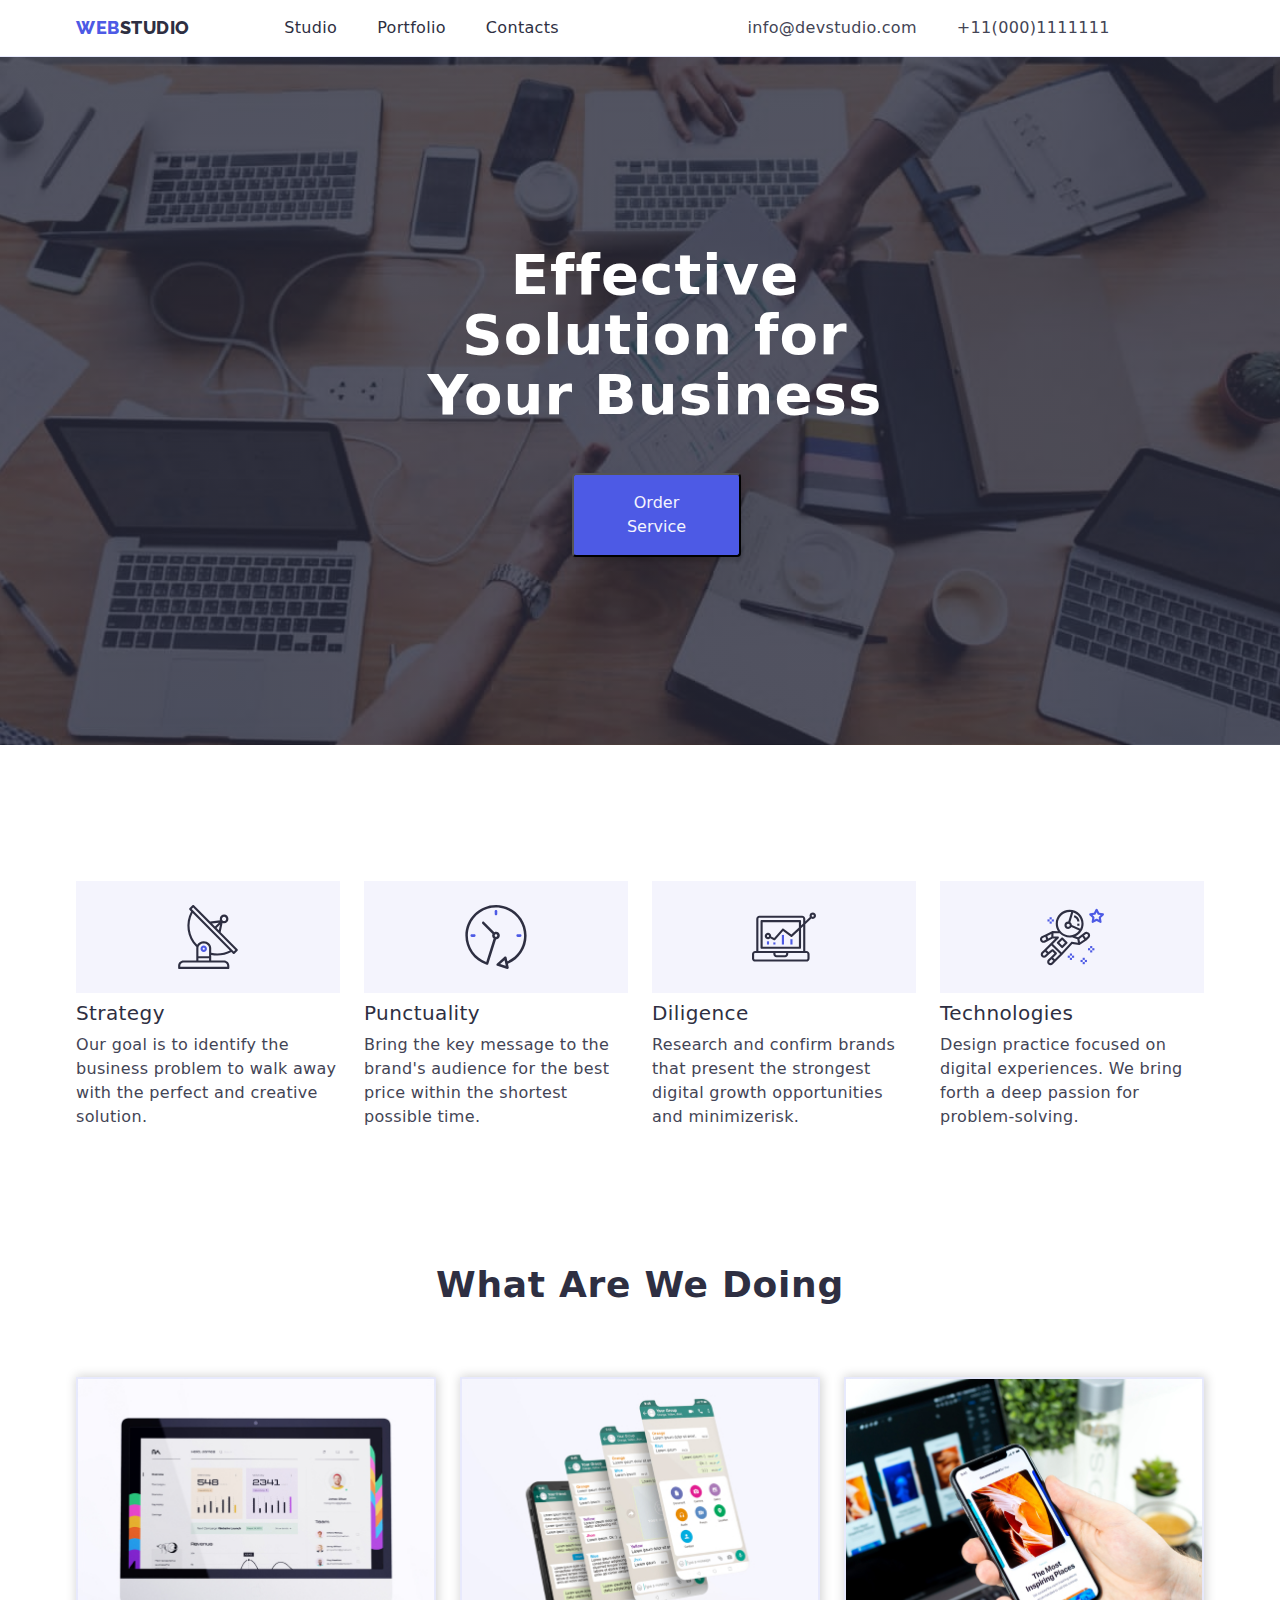
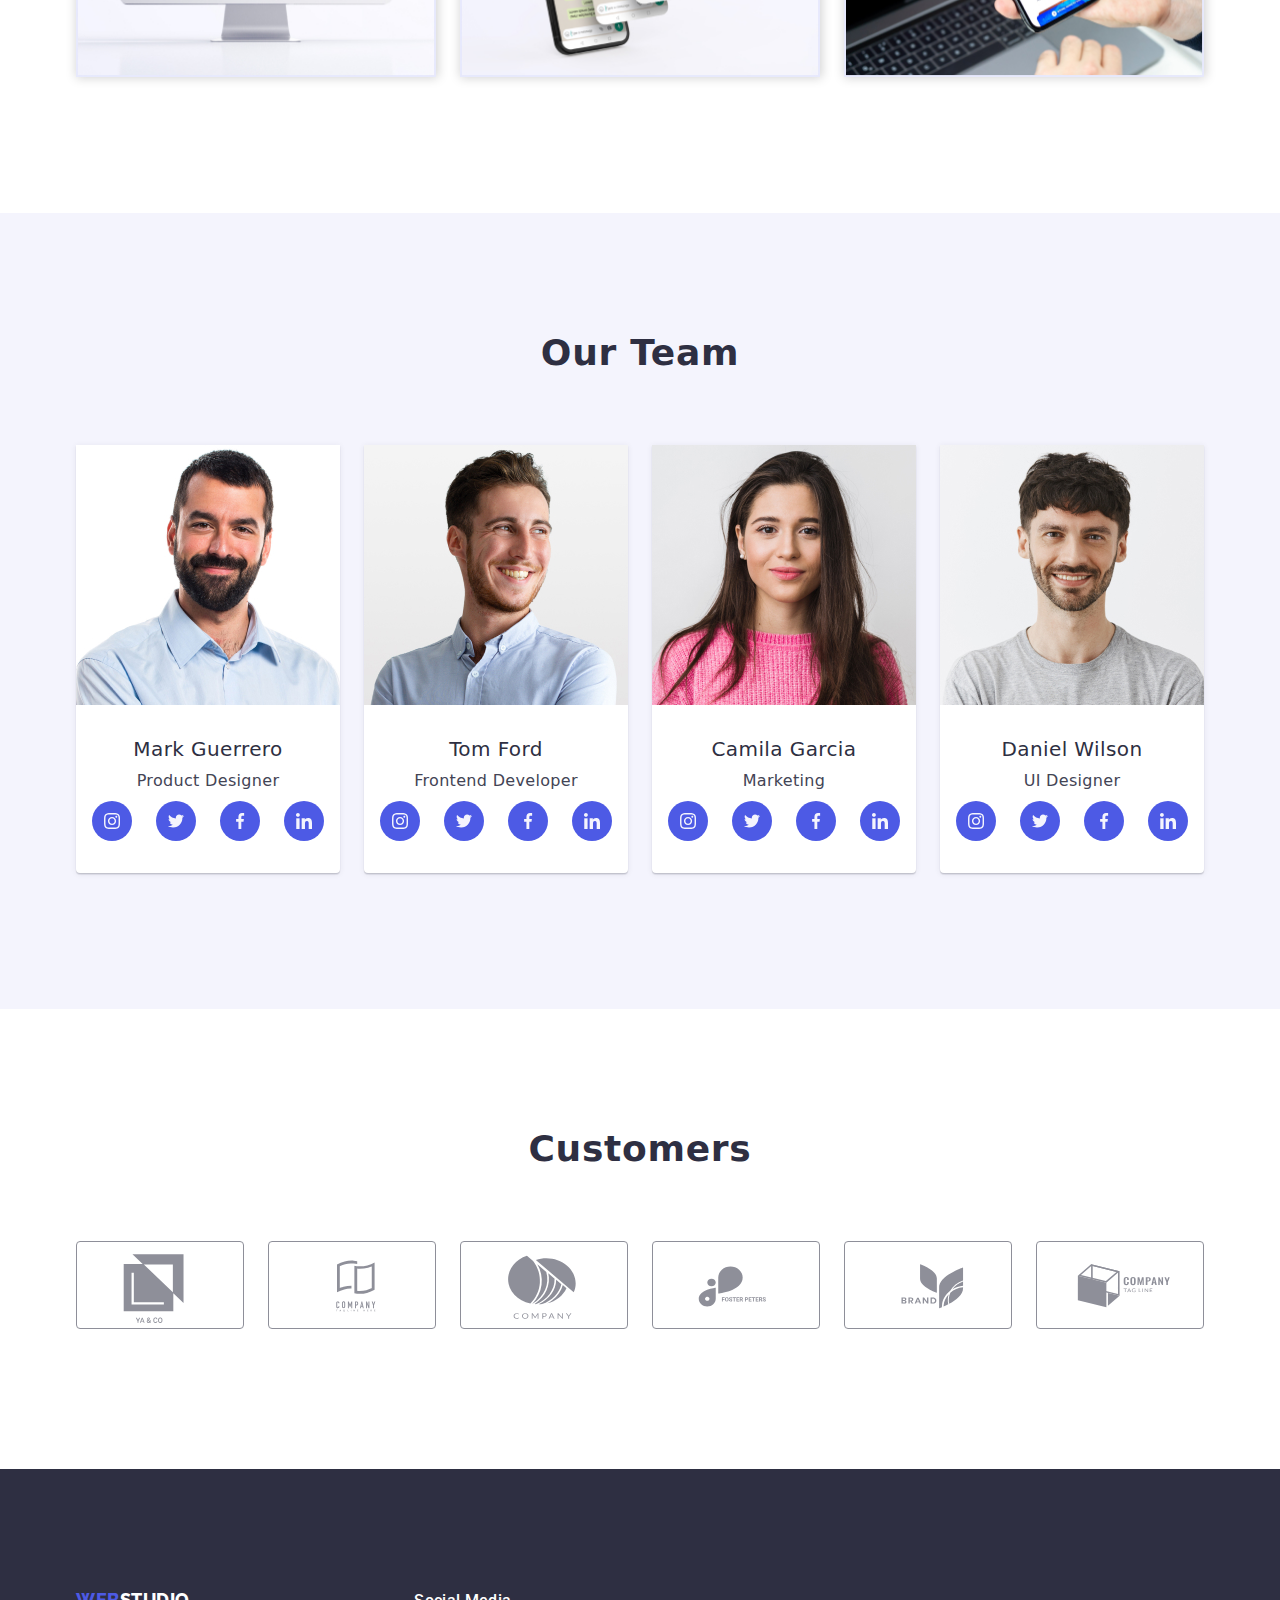
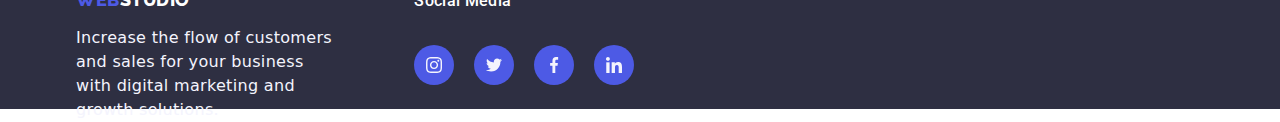
==== commit 3313308a: "update designs" ====
--- a/index.html
+++ b/index.html
@@ -182,32 +182,32 @@
                     <h2>Customers</h2>
                     <ul class="clientsection-ul">
                         <li class="clientlist">
-                                <svg class="clientimg" width="104" height="56">
+                                <svg class="clientimg">
                                     <use href="images/icons/iconsclient.svg#icon-Logoclient1" class="clientlink"></use>
                                 </svg>
                         </li>
                         <li class="clientlist">
-                            <svg class="clientimg" width="104" height="56">
+                            <svg class="clientimg" >
                             <use href="images/icons/iconsclient.svg#icon-logoclient2"></use>
                         </svg>
                         </li>
                         <li class="clientlist">
-                            <svg class="clientimg" width="104" height="56">
+                            <svg class="clientimg">
                                 <use href="images/icons/iconsclient.svg#icon-Logoclient3"></use>
                             </svg>
                         </li>
                         <li class="clientlist">
-                            <svg class="clientimg" width="104" height="56">
+                            <svg class="clientimg">
                                 <use href="images/icons/iconsclient.svg#icon-logoclient4"></use>
                             </svg>
                         </li>
                         <li class="clientlist">
-                            <svg class="clientimg" width="104" height="56">
+                            <svg class="clientimg">
                             <use href="images/icons/iconsclient.svg#icon-logoclient5"></use>
                         </svg>
                         </li>
                         <li class="clientlist">
-                            <svg class="clientimg" width="104" height="56">
+                            <svg class="clientimg">
                                 <use href="images/icons/iconsclient.svg#icon-logoclient6"></use>
                             </svg>
                         </li>
--- a/css/styles.css
+++ b/css/styles.css
@@ -87,8 +87,8 @@
     line-height: 1.16em;
     letter-spacing: 0.54px;
     text-transform: uppercase;
-    padding: 24px 0;
-    transition: color 250ms cubic-bezier(0.4, 0, 0.2, 1);
+    margin-right: 70px;
+    
    
 }
 .navheader .web {
@@ -116,26 +116,31 @@
     justify-content: center;
     align-items: center;
     flex-shrink: 0;
-    padding: 25.5px 0px;   
-  
+}
+.address-item{
+    padding: 0;
 }
 .navul{
     display: flex;
-    margin-right: 200px;
-    margin-left: 76px;
     padding: 0px;
+    margin: auto;
+    gap: 40px;
     transition: color 250ms cubic-bezier(0.4, 0, 0.2, 1);
   
   
 }
 .navul .list{
     font-weight: 500;
-    padding-left: 40px;
+    
+    
 }
 
 .address-item{
     display: flex;
     gap: 40px;
+}
+.headeradd{
+    margin: auto;
 }
 
 .addheader{
@@ -152,13 +157,15 @@
 
 .aheader:hover,
 .aheader:focus {
-    color: var(--ocean);   
+    color: var(--ocean);
+    transition: color 250ms cubic-bezier(0.4, 0, 0.2, 1);
 }
 
 .addheader:hover,
 .addheader:focus{
     color: var(--ocean);
-    transition: width 250ms cubic-bezier(0.4, 0, 0.2, 1)
+    transition: width 250ms cubic-bezier(0.4, 0, 0.2, 1);
+    transition: color 250ms cubic-bezier(0.4, 0, 0.2, 1);
 }
 
 
@@ -170,10 +177,10 @@
     position: absolute;
     left: 0;
     width: 100%;
-    margin-top: 20px;
+    margin-top: 10px;
     border: 2px solid var(--ocean);
     border-radius: 4px;
-    transition: width 250ms cubic-bezier(0.4, 0, 0.2, 1)
+    transition: scale 250ms cubic-bezier(0.4, 0, 0.2, 1)
 }
 .aheader{
     position: relative;
@@ -360,11 +367,15 @@
 
 }
 
-.studioteam- ul .list img{
+.studioteam-ul .list{
+    border-radius: 0px 0px 4px 4px;
+    background: var(--WHITE, #FFF);
+    box-shadow: 0px 2px 1px 0px rgba(46, 47, 66, 0.08), 0px 1px 1px 0px rgba(46, 47, 66, 0.16), 0px 1px 6px 0px rgba(46, 47, 66, 0.08);
+    
+}
+
+.studioteam-ul .list img{
     flex-basis: calc((100%-72px)/3);
-    border-radius: 0px 0px 4px 4px;
-    background: var(--colorwhite);
-    box-shadow: 0px 2px 1px 0px rgba(46, 47, 66, 0.08), 0px 1px 1px 0px rgba(46, 47, 66, 0.16), 0px 1px 6px 0px rgba(46, 47, 66, 0.08);
 }
 
 .teamcontent{
@@ -423,13 +434,11 @@
 .clientsection h2{
     color: var(--NAVY-BLUE, #2E2F42);
     text-align: center;
-        /* Header 2 */
     font-family: inherit;
     font-size: 36px;
     font-style: normal;
     font-weight: 700;
     line-height: 40px;
-        /* 111.111% */
     letter-spacing: 0.72px;
     text-transform: capitalize;
     margin-bottom: 72px;
@@ -443,36 +452,27 @@
     padding: 0;
 
 }
-
-.clientlist{
+    
+
+.clientimg{
     width: 168px;
     height: 88px;
-    display: flex;
     justify-content: center;
     align-items: center;
+    fill: var(--lightslate);
     border: 1px solid var(--lightslate, #8e8f99);
     border-radius: 4px;
-    /* padding: 16px 32px; */
     transition: border 250ms cubic-bezier(0.4, 0, 0.2, 1);
-    }
-    
-
-.clientimg{
-    fill: var(--lightslate);
+ 
     
 }
 
 .clientlist .clientimg:focus,
 .clientlist .clientimg:hover{
-    fill: var(--ocean);
-    cursor: pointer;
-}
-
-.clientlist:focus,
-.clientlist:hover{
     border: 1px solid var(--ocean);
     fill: var(--ocean);
     cursor: pointer;
+    transition: border 250ms cubic-bezier(0.4, 0, 0.2, 1);
     
 }
 
@@ -631,6 +631,7 @@
 .port-button:hover,
 .port-button:focus {
     background-color: var(--iris);
+    transition: color 250ms cubic-bezier(0.4, 0, 0.2, 1);
     cursor: pointer;
     color: var(--colorwhite);
     box-shadow: 0px 3px 1px  rgba(0, 0, 0, 0.1), 0px 2px 1px rgba(0, 0, 0, 0.88), 0px 2px 2px rgba(0, 0, 0, 0.12);
@@ -760,18 +761,22 @@
     display: flex;
     align-items: center;
     justify-content: center;
-    background-color: var(--colorwhite);
-    border: 0px;
+    fill: var(--CORNFLOWER, #E7E9FC);
+    stroke-width: 1px;
+    stroke: rgba(0, 0, 0, 0.10);
+    border: 1px;
     border-radius: 50px;
-    width: 30px;
-    height: 30px;
+    width: 24px;
+    height: 24px;
     position: absolute;
     left: 93%;
     top:0px;
     cursor:pointer;
-}
-
-
-
-
-
+    margin-top: 24px;
+    
+}
+
+
+
+
+
